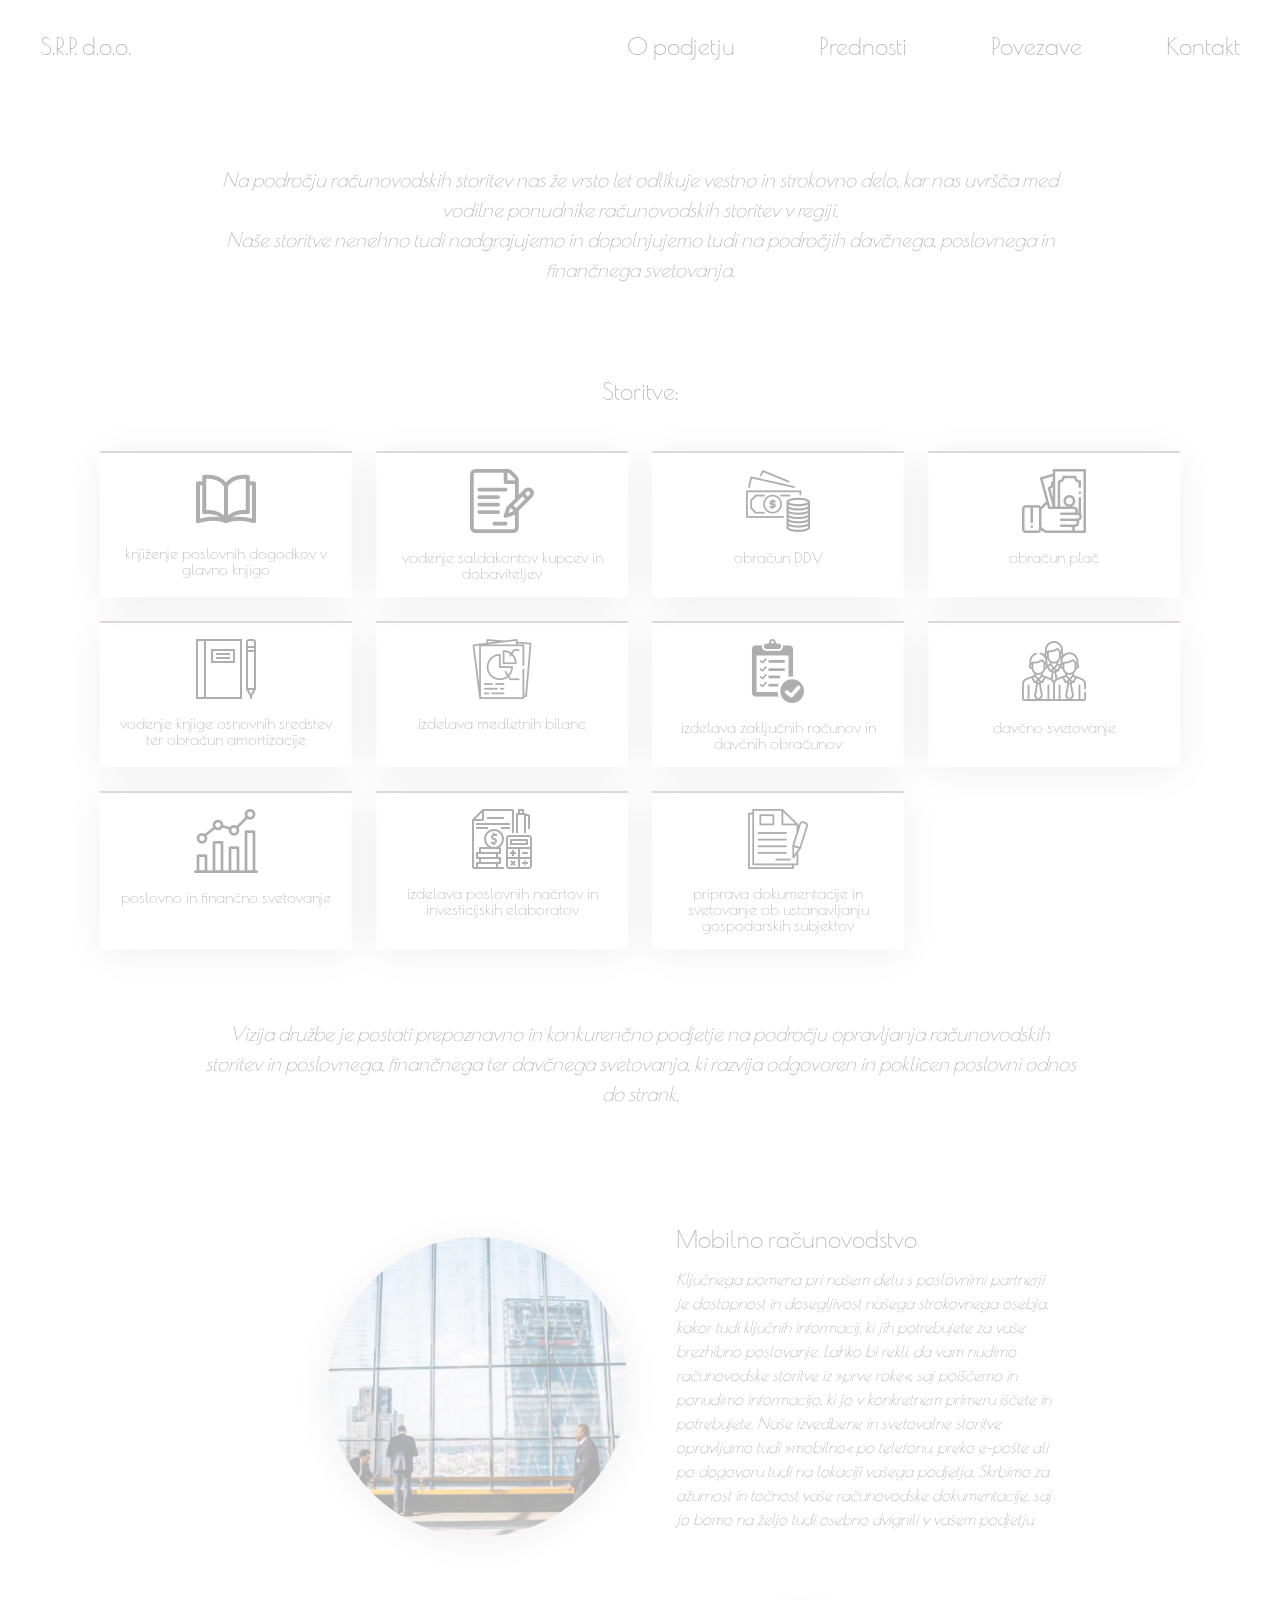
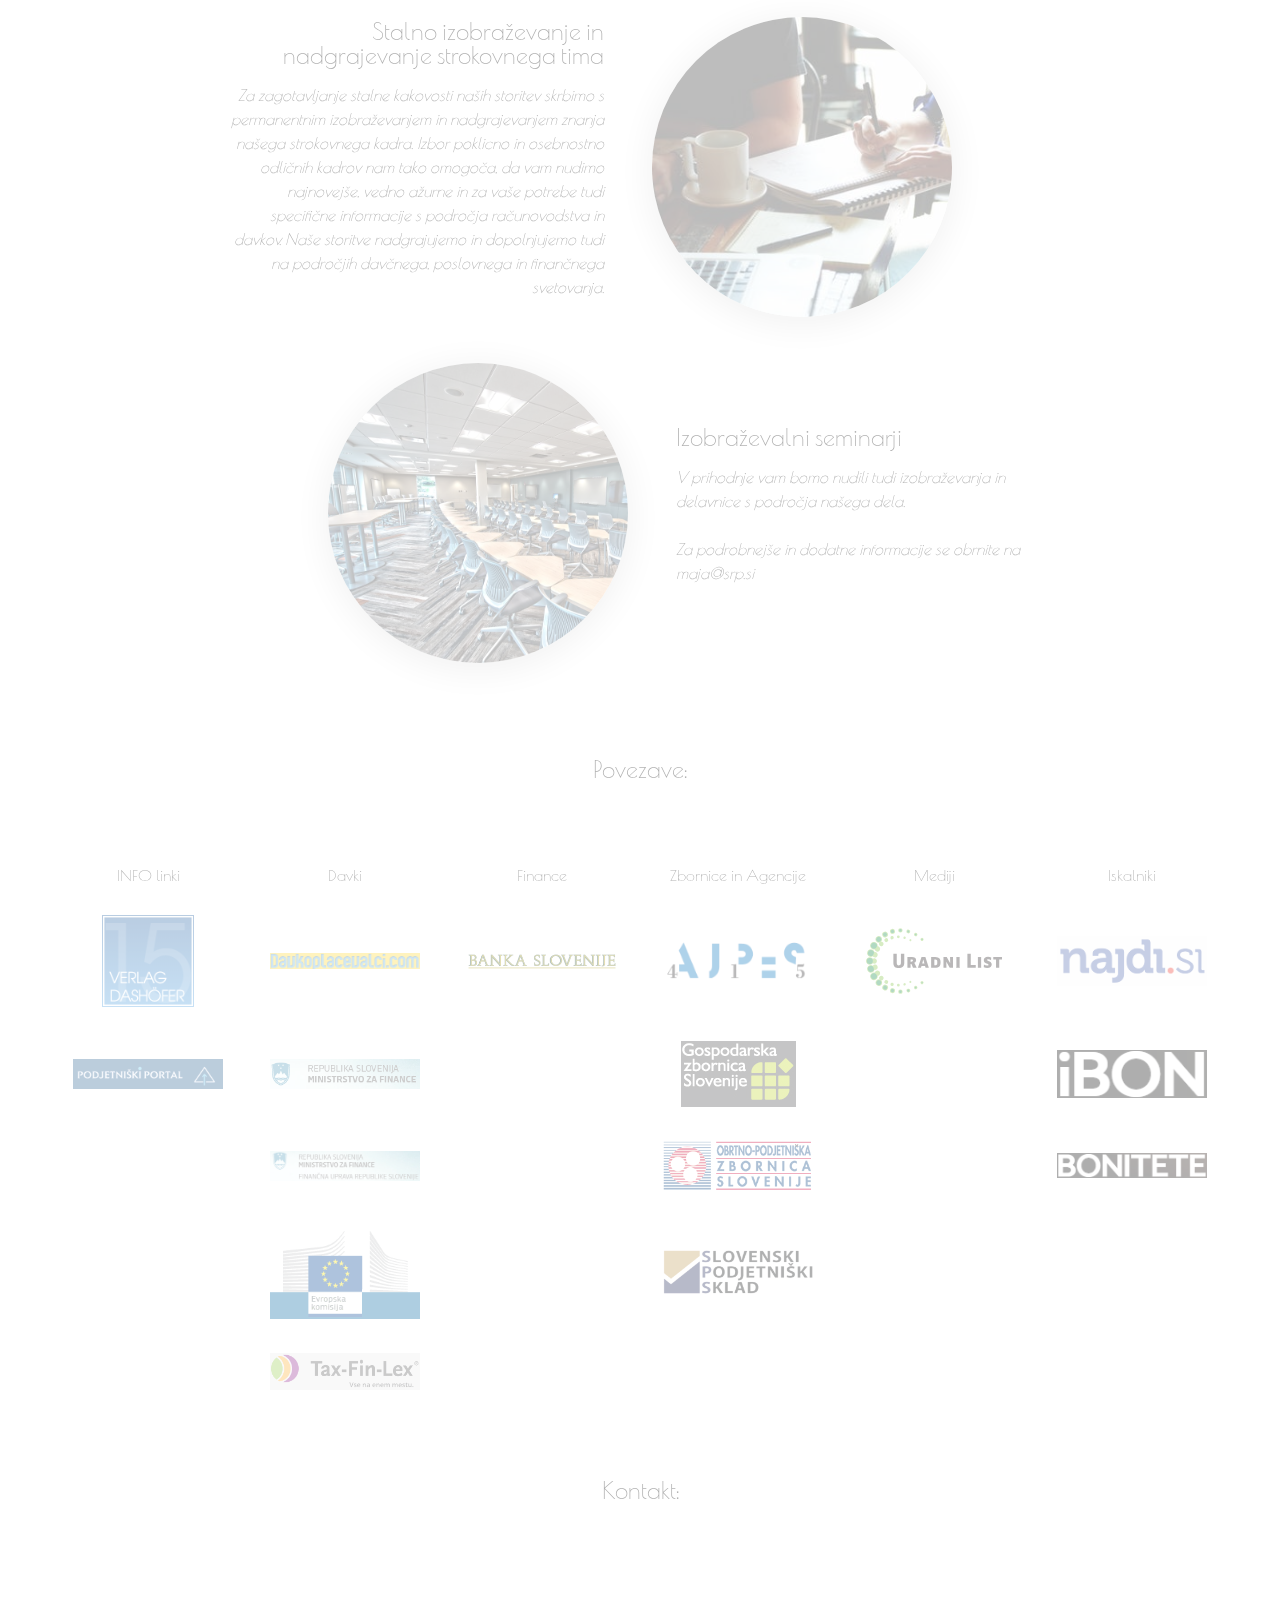
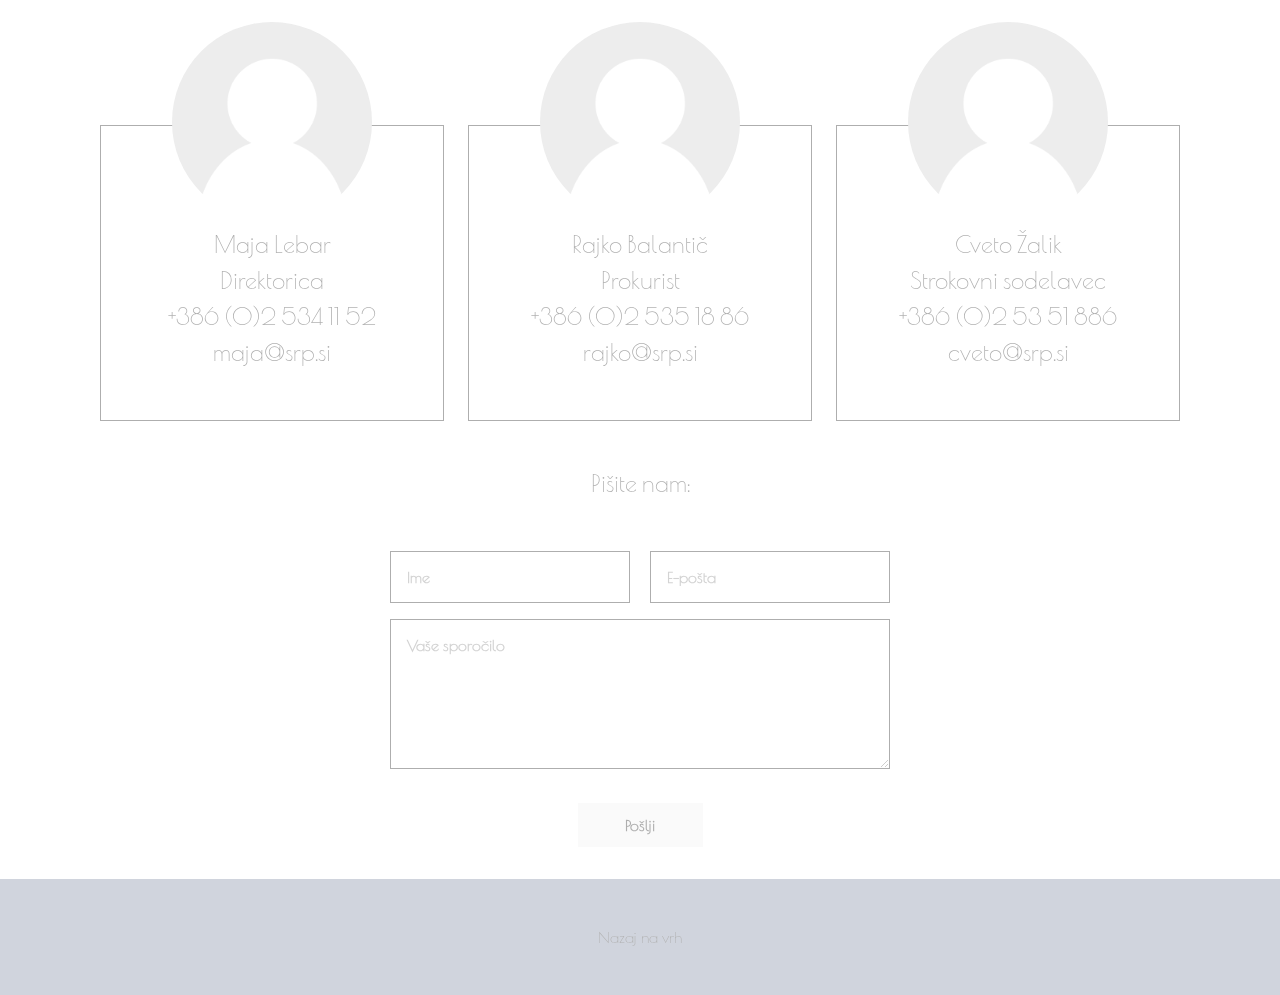
==== main.html @ 96211820 "Add files via upload" ====
<!DOCTYPE html>
<html>

    <head>
        
        <title>S.R.P. d.o.o. | Racunovodske storitve in svetovanje</title>
        <meta name="viewport" content="width=device-width, initial-scale=1">
        <meta charset="utf-8">
        <link rel="stylesheet" href="css/style.css">
        <link rel="stylesheet" href="css/animate.css">
        <link rel="stylesheet" href="https://maxcdn.bootstrapcdn.com/font-awesome/4.7.0/css/font-awesome.min.css">
        <link rel="stylesheet" href="https://cdnjs.cloudflare.com/ajax/libs/font-awesome/4.7.0/css/font-awesome.min.css">
        <link href="https://fonts.googleapis.com/css?family=Poiret+One" rel="stylesheet">
        <script src="js/script.js"></script>
        <script src="https://code.jquery.com/jquery-3.3.1.js"></script>
        
    </head>

    <body>
        
        <header>
            <nav>
                <div class="menu-icon">
                    <i class="fa fa-bars fa-2x"></i>
                </div>
                
                <div class="logo"><a href="main.html">S.R.P. d.o.o.</a></div>
                
                <div class="menu">
                    <ul>
                        <li><a href="#podjetje">O podjetju</a></li>
                        <li><a href="#prednosti">Prednosti</a></li>
                        <li><a href="#povezave">Povezave</a></li>
                        <li><a href="#kontakt">Kontakt</a></li>
                    </ul>
                </div>
            </nav>
        
        </header>
        
        <div id="podjetje"><p>Na področju računovodskih storitev nas že vrsto let odlikuje vestno in strokovno delo, kar nas uvršča med vodilne ponudnike računovodskih storitev v regiji.<br>Naše storitve nenehno tudi nadgrajujemo in dopolnjujemo tudi na področjih davčnega, poslovnega in finančnega svetovanja.</p></div>
        
        
            <section class="podjetje">
                <div class="title">Storitve:</div>
                
                <div class="items"><img class="slike" src="images/(1).png">knjiženje poslovnih dogodkov v glavno knjigo</div>
                <div class="items"><img class="slike" src="images/(2).png">vodenje saldakontov kupcev in dobaviteljev</div>
                <div class="items"><img class="slike" src="images/(3).png">obračun DDV</div>
                <div class="items"><img class="slike" src="images/(4).png">obračun plač</div>
                <div class="items"><img class="slike" src="images/(5).png">vodenje knjige osnovnih sredstev ter obračun amortizacije</div>
                <div class="items"><img class="slike" src="images/(6).png">izdelava medletnih bilanc</div>
                <div class="items"><img class="slike" src="images/(7).png">izdelava zaključnih računov in davčnih obračunov</div>
                <div class="items"><img class="slike" src="images/(8).png">davčno svetovanje</div>
                <div class="items"><img class="slike" src="images/(9).png">poslovno in finančno svetovanje</div>
                <div class="items"><img class="slike" src="images/(10).png">izdelava poslovnih načrtov in investicijskih elaboratov</div>
                <div class="items"><img class="slike" src="images/(11).png">priprava dokumentacije in svetovanje ob ustanavljanju gospodarskih subjektov</div>
            
            </section>
        
        
        <div id="podjetje"><p>Vizija družbe je postati prepoznavno in konkurenčno podjetje na področju opravljanja računovodskih storitev in poslovnega, finančnega ter davčnega svetovanja, ki razvija odgovoren in poklicen poslovni odnos do strank.</p></div>
            
            <section class="prednosti" id="prednosti">
                
                <div class="box box-1"></div>
                
                <div class="box box-2">
                    <h2>Mobilno računovodstvo</h2>
                    <p>
                    Ključnega pomena pri našem delu s poslovnimi partnerji je dostopnost in dosegljivost našega strokovnega osebja, kakor tudi ključnih informacij, ki jih potrebujete za vaše brezhibno poslovanje. Lahko bi rekli, da vam nudimo računovodske storitve iz »prve roke«, saj poiščemo in ponudimo informacijo, ki jo v konkretnem primeru iščete in potrebujete. 
                    Naše izvedbene in svetovalne storitve opravljamo tudi »mobilno« po telefonu, preko e-pošte ali po dogovoru tudi na lokaciji vašega podjetja. Skrbimo za ažurnost in točnost vaše računovodske dokumentacije, saj jo bomo na željo tudi osebno dvignili v vašem podjetju.
                    </p>
                </div>
                
                <div class="box box-3">
                    <h2>Stalno izobraževanje in nadgrajevanje strokovnega tima</h2>
                    <p>          
                    Za zagotavljanje stalne kakovosti naših storitev skrbimo s permanentnim izobraževanjem in nadgrajevanjem znanja našega strokovnega kadra. Izbor poklicno in osebnostno odličnih kadrov nam tako omogoča, da vam nudimo najnovejše, vedno ažurne in za vaše potrebe tudi specifične informacije s področja računovodstva in davkov. 
                    Naše storitve nadgrajujemo in dopolnjujemo tudi na področjih davčnega, poslovnega in finančnega svetovanja.
                    </p>
                </div>
                
                <div class="box box-4"></div>
                
                <div class="box box-5"></div>
            
                <div class="box box-6">
                    <h2>Izobraževalni seminarji</h2>
                    <p>          
                    V prihodnje vam bomo nudili tudi izobraževanja in delavnice s področja našega dela.<br><br>Za podrobnejše in dodatne informacije se obrnite na maja@srp.si
                    </p>
                </div>
        
            </section>

            <div id="povezave">
                
                <div class="naslov">Povezave:</div>
            
                <section class="povezave">
                    
                    <div class="linki">INFO linki</div>
                    <div class="linki">Davki</div>
                    <div class="linki">Finance</div>
                    <div class="linki">Zbornice in Agencije</div>
                    <div class="linki">Mediji</div>
                    <div class="linki">Iskalniki</div>
                    <div class="linki"><a href="https://www.dashofer.si/" target="_blank"><img class="logotipi" src="images/verlag.png"></a></div>
                    <div class="linki"><a href="http://www.davkoplacevalci.com/" target="_blank"><img class="logotipi" src="images/davkoplacevalci.png"></a></div>
                    <div class="linki"><a href="https://www.bsi.si/" target="_blank"><img class="logotipi" src="images/bankaslovenije.png"></a></div>
                    <div class="linki"><a href="https://www.ajpes.si/" target="_blank"><img class="logotipi" src="images/ajpes.png"></a></div>
                    <div class="linki"><a href="https://www.uradni-list.si/" target="_blank"><img class="logotipi" src="images/uradnilist.png"></a></div>
                    <div class="linki"><a href="http://www.najdi.si/" target="_blank"><img class="logotipi" src="images/najdisi.png"></a></div>
                    <div class="linki"><a href="https://www.podjetniski-portal.si/" target="_blank"><img class="logotipi" src="images/podjetniskiportal.jpg"></a></div>
                    <div class="linki"><a href="http://www.mf.gov.si/" target="_blank"><img class="logotipi" src="images/ministrstvofinance.png"></a></div>
                    <div class="linki"></div>
                    <div class="linki"><a href="https://www.gzs.si/" target="_blank"><img class="logotipi" src="images/gospodarskazbornica.png"></a></div>
                    <div class="linki"></div>
                    <div class="linki"><a href="http://www.ibon.com/" target="_blank"><img class="logotipi" src="images/ibon.png"></a></div>
                    <div class="linki"></div>
                    <div class="linki"><a href="http://www.fu.gov.si/" target="_blank"><img class="logotipi" src="images/financnauprava.png"></a></div>
                    <div class="linki"></div>
                    <div class="linki"><a href="http://www.ozs.si/" target="_blank"><img class="logotipi" src="images/obrtnazbornica.png"></a></div>
                    <div class="linki"></div>
                    <div class="linki"><a href="https://www.bisnode.si/produkti/bisnode-bonitete/" target="_blank"><img class="logotipi" src="images/bonitete.png"></a></div>
                    <div class="linki"></div>
                    <div class="linki"><a href="http://ec.europa.eu/taxation_customs/vies/" target="_blank"><img class="logotipi" src="images/ddvstevilke.png"></a></div>
                    <div class="linki"></div>
                    <div class="linki"><a href="https://podjetniskisklad.si/sl/" target="_blank"><img class="logotipi" src="images/podjetniskisklad.png"></a></div>
                    <div class="linki"></div>
                    <div class="linki"></div>
                    <div class="linki"></div>
                    <div class="linki"><a href="https://www.tax-fin-lex.si/" target="_blank"><img class="logotipi" src="images/taxfinlex.png"></a></div>
                    <div class="linki"></div>
                    <div class="linki"></div>
                    <div class="linki"></div>
                    <div class="linki"></div>

                </section>
        
            </div>
        
            <div id="kontakt">
                
            <div class="naslov">Kontakt:</div>
        
                <section class="kontakt">
                    
                    <div class="imagebox"><img class="slikaprofil" src="images/default-avatar.png"></div>
                    <div class="imagebox"><img class="slikaprofil" src="images/default-avatar.png"></div>
                    <div class="imagebox"><img class="slikaprofil" src="images/default-avatar.png"></div>
                    <div class="textbox">Maja Lebar<br>Direktorica<br>+386 (0)2 534 11 52<br>maja@srp.si</div>
                    <div class="textbox">Rajko Balantič<br>Prokurist<br>+386 (0)2 535 18 86<br>rajko@srp.si</div>
                    <div class="textbox">Cveto Žalik<br>Strokovni sodelavec<br>+386 (0)2 53 51 886<br>cveto@srp.si</div>

                </section>
                
                <div class="contact">
                    
                    <div class="nagovor">Pišite nam:</div>
                    
                    <form action="https://formspree.io/info@srp.si" method="POST" class="contact-form">
                        <input placeholder="Ime" type="text" name="name" class="form-name">
                        <input placeholder="E-pošta" type="email" name="_replyto" class="form-email">
                        <textarea placeholder="Vaše sporočilo" name="message" class="form-text"></textarea>
                        <input type="submit" value="Pošlji" class="form-send">
                    </form>
                
                </div>
            
            </div>
        
            <footer class="footer">
                
                <div class="na-vrh">
                    <a href="#podjetje">Nazaj na vrh</a>
                </div>
                
            </footer>
        
<!-- ######### Script start ######### -->

    <script type="text/javascript">
        
        // Fade in when page loads
            
            $(document).ready(function() {
                $("body").css("display", "none");
                $("body").fadeIn(2000);
            });

        // Menu-toggle button

        $(document).ready(function() {
            $(".menu-icon").on("click", function() {
                  $("nav ul").toggleClass("showing");
            });
        });
        
        $(document).ready(function() {
            $("nav ul li a").on("click", function() {
                  $("nav ul").removeClass("showing");
            });
        });

        // Scrolling Effect

      $(window).on("scroll", function() {
            if($(window).scrollTop() && $(window).width() > 1000) {
                $('nav, nav ul li a, .logo a').addClass('black');
            }

            else {
                $('nav, nav ul li a, .logo a').removeClass('black');
            }
      })
        
        const headerHeight = 95;
        
        // Smooth scrolling
        
        $('a[href*="#"]:not([href="#"])').click(function() {
	    if (location.pathname.replace(/^\//,'') == this.pathname.replace(/^\//,'') && location.hostname == this.hostname) {
	      var target = $(this.hash);
	      target = target.length ? target : $('[name=' + this.hash.slice(1) +']');
	      if (target.length) {
	        $('html, body').animate({
	          scrollTop: target.offset().top - headerHeight
	        }, 800);
	        return false;
	      }
	    }
	  });
        
        // Slider
        
        $(document).ready(function () {

                $('#right-arrow').click(function() {
                    var currentSlide = $('.slide.active');
                    var nextSlide = currentSlide.next();

                    currentSlide.fadeOut(300, () => {
                        currentSlide.removeClass('active');
                        nextSlide.fadeIn(300).addClass('active');
                    })

                    if(nextSlide.length === 0) {
                        $('.slide').last().fadeOut(300, () => {
                            $('.slide').first().fadeIn(300).addClass('active');
                        })
                    }

                });

                $('#left-arrow').click(function() {
                    var currentSlide = $('.slide.active');
                    var prevSlide = currentSlide.prev();

                    currentSlide.fadeOut(300, () => {
                        currentSlide.removeClass('active');
                        prevSlide.fadeIn(300).addClass('active');
                    })

                    if(prevSlide.length === 0) {
                        $('.slide').first().fadeOut(300, () => {
                            $('.slide').last().fadeIn(300).addClass('active');
                        })
                    }

                });

            });
        
    </script>    
        
    </body> 

</html>
---- css/style.css ----
/* http://meyerweb.com/eric/tools/css/reset/ 
   v2.0 | 20110126
   License: none (public domain)
*/

html, body, div, span, applet, object, iframe,
h1, h2, h3, h4, h5, h6, p, blockquote, pre,
a, abbr, acronym, address, big, cite, code,
del, dfn, em, img, ins, kbd, q, s, samp,
small, strike, strong, sub, sup, tt, var,
b, u, i, center,
dl, dt, dd, ol, ul, li,
fieldset, form, label, legend,
table, caption, tbody, tfoot, thead, tr, th, td,
article, aside, canvas, details, embed, 
figure, figcaption, footer, header, hgroup, 
menu, nav, output, ruby, section, summary,
time, mark, audio, video {
	margin: 0;
	padding: 0;
	border: 0;
	font-size: 100%;
	font: inherit;
	vertical-align: baseline;
}
/* HTML5 display-role reset for older browsers */
article, aside, details, figcaption, figure, 
footer, header, hgroup, menu, nav, section {
	display: block;
}
body {
	line-height: 1;
}
ol, ul {
	list-style: none;
}
blockquote, q {
	quotes: none;
}
blockquote:before, blockquote:after,
q:before, q:after {
	content: '';
	content: none;
}
table {
	border-collapse: collapse;
	border-spacing: 0;
}

/* ###################### CSS Reset end ###################### */

*,
*:before,
*:after {
  -webkit-box-sizing: border-box;
     -moz-box-sizing: border-box;
          box-sizing: border-box;
}

/* ###################### clearfix ###################### */

body {
    font-family: 'Poiret One', cursive;
}

body.entrance {
    background-image: url("../images/indeximagesmall.jpeg");
    background-repeat: no-repeat;
    background-size: cover;
}

.entrancebutton {
    padding: 0.2em 1.2em;
    border: 2px solid white;
    color: white;
    position: absolute;
    font-size: 50px;
    left: 50%;
    top: 50%;
    transform: translateX(-50%) translateY(-50%);
}

.entrancebutton:hover {
    color: black;
    cursor: pointer;
    border: 2px solid black;
}

.sideTop, a.transition {
    color: inherit;
    text-decoration: inherit;
}

.sideTop {
    display: inline-block;
    float: left;
    margin-top: 100px;
    margin-left: 50px;
    color: white;
}

a.transition {
    display: inline-block;
}

/* ###################### main ###################### */

header {
    width: 100%;
    height: 95px;
}

.logo {
    line-height: 60px;
    position: fixed;
    float: left;
    margin: 16px 40px;
    transition: 1s;
}

.logo a {
    color: black;
    font-size: 24px;
    text-decoration: none;
}

.logo a:hover, nav ul li a:hover {
    text-decoration: none;
    cursor: pointer;
    font-weight: bold;
}

nav {
    position: fixed;
    width: 100%;
    line-height: 60px;
    z-index: 20;
}

nav ul {
    line-height: 60px;
    list-style: none;
    background: rgba(0, 0, 0, 0);
    overflow: hidden;
    color: black;
    padding: 0;
    text-align: right;
    margin: 0;
    transition: 1s;
}

nav.black ul {
    background: #000;
}

nav.black ul, nav.black ul li a, .logo a.black {
    color: white;
}

nav ul li {
    display: inline-block;
    padding: 16px 40px;
}

nav ul li a {
    text-decoration: none;
    color: black;
    font-size: 24px;
}

.menu-icon {
    line-height: 60px;
    width: 100%;
    background: #000;
    text-align: right;
    box-sizing: border-box;
    padding: 15px 24px;
    cursor: pointer;
    color: #fff;
    display: none;
    transition: 1s;
}

@media(max-width: 1000px) {
 
    .logo {
        position: fixed;
        top: 0;
        margin-top: 16px;
    }
    
    .logo a {
        color: white;
    }
    
    nav ul li a {
        color: white;
    }

    nav ul {
        max-height: 0px;
        background: #000;
    }

    .showing {
        max-height: 34em;
    }

    nav ul li {
        box-sizing: border-box;
        width: 100%;
        padding: 24px;
        text-align: center;
    }

    .menu-icon {
        display: block;
    }
 
}

.podjetje, .prednosti, .povezave, .kontakt {
    font-size: 24px;
}

.naslov {
    text-align: center;
    padding: 70px 0;
    font-size: 24px;
}

#podjetje {
    text-align: center;
    padding: 70px 200px;
    font-style: italic;
    font-size: 20px;
    line-height: 1.5em;
}

@media (max-width: 1000px) {
    #podjetje {
        padding: 70px 100px;
    }
}

.podjetje {
    /*background-color: #d5d5d5;*/
    display: grid;
    grid-template-columns: repeat(4, 1fr);
    grid-gap: 1em;
    grid-auto-rows: minmax(70px, auto);
    justify-content: space-around;
    margin: 0 100px;
}

.title {
    grid-column: 1/5;
    text-align: center;
    padding: 1em;
}

.items {
    box-shadow: 0px 5px 40px 0px rgba(0, 0, 0, 0.2);
    padding: 1em;
    font-size: 16px;
    border-top: 2px solid #96858F;
    text-align: center;
}

.slike {
    display: block;
    margin: auto;
    margin-bottom: 1em;
}

.prednosti {
    /*background-color: #96858F;*/
    display: grid;
    grid-template-columns: repeat(2, 1fr);
    grid-gap: 1em;
    grid-auto-rows: minmax(300px, auto);
    margin: 0 200px;
    padding: 1em 0;
}

.box {
    /*background-color: burlywood;*/
    padding: 1em;
}

@media (max-width: 1000px) {
    .prednosti {
        grid-template-columns: 1fr;
        grid-auto-rows: auto;
        margin: 0;
    }
    
    .box-1, .box-4, .box-5 {
        display: none;
    }
    
}

.box-2, .box-3, .box-6 {
    align-self: center;
}

.box-2 p, .box-3 p, .box-6 p {
    font-size: 16px;
    line-height: 1.5em;
    font-style: italic;
    padding: 1em 0;
}

.box-1, .box-4, .box-5 {
    background-repeat: no-repeat;
    background-size: cover;
    border-radius: 50%;
    height: 300px;
    width: 300px;
    align-self: center;
    box-shadow: 0px 5px 40px 0px rgba(0, 0, 0, 0.2);
}

.box-1 {
    background-image: url("../images/mobilnorac.jpg");
    justify-self: end;
}

.box-4 {
    background-image: url("../images/seminarji.jpeg");
    justify-self: start;
}

.box-5 {
    background-image: url("../images/izobrazevanje.jpeg");
    justify-self: end;
}

@media (min-width: 1000px) {
    .box-3 p, .box-3 h2 {
        text-align: right;
    }
}

.povezave {
    /*background-color: #6D7993;*/
    display: grid;
    grid-template-columns: repeat(6, 1fr);
    grid-auto-rows: auto;
    margin: 0 50px;
}

.linki {
    padding: 1em 0;
    text-align: center;
    font-size: 16px;
    margin: auto;
}

.logotipi {
    height: auto;
    max-width: 150px;
}

@media (max-width: 1000px) {
    .logotipi {
        height: auto;
        max-width: 50px;
    }
}

.kontakt {
    /*background-color: #9099A2;*/
    display: grid;
    grid-template-columns: repeat(3, 1fr);
    margin: 0 100px;
    justify-content: space-between;
    grid-column-gap: 1em;
    padding: 50px 0 10px 0;
}

.imagebox {
    margin: auto;
    z-index: 10;
}

@media (max-width: 1000px) {
    .imagebox {
        display: none;
    }
}

.textbox {
    text-align: center;
    border: 1px solid black;
    padding-top: 100px;
    padding-bottom: 50px;
    line-height: 1.5em;
}

@media (max-width: 1000px) {
    .textbox {
        padding-top: 50px;
        font-size: 16px;
    }
}

.slikaprofil {
    border-radius: 50%;
    margin-top: 0;
    margin-left: auto;
    margin-right: auto;
    margin-bottom: -50%;
    height: auto;
    max-width: 200px;
}

.contact {
    padding: 1em 0 2em 0;
}

.nagovor {
    text-align: center;
    padding: 1em;
    font-size: 24px;
}

.contact-form {
    max-width: 500px;
    margin: 0 auto;
}

.form-name {
    float: left;
    width: 48%;
    margin: 2em 0 1em;
}

.form-email {
    float: right;
    width: 48%;
    margin: 2em 0 1em;
}

.form-text {
    clear: both;
    width: 100%;
    height: 150px;
}

.form-name, .form-email, .form-text {
    border: 1px solid black;
    font-family: inherit;
    color: black;
    font-weight: bold;
    padding: 1em;
    font-size: 16px;
}

.form-send {
    display: block;
    width: 125px;
    padding: 13px 0;
    margin: 2em auto 0;
    text-align: center;
    cursor: pointer;
    border: none;
    font-family: inherit;
    font-weight: bold;
    font-size: 16px;
}

textarea {
    overflow: auto;
}

.footer {
    padding: 50px 0;
    background-color: #6D7993;
}

.na-vrh {
    text-align: center;
}

.na-vrh a {
    text-decoration: none;
    color: black;
}

.na-vrh a:hover {
    font-weight: bold;
}
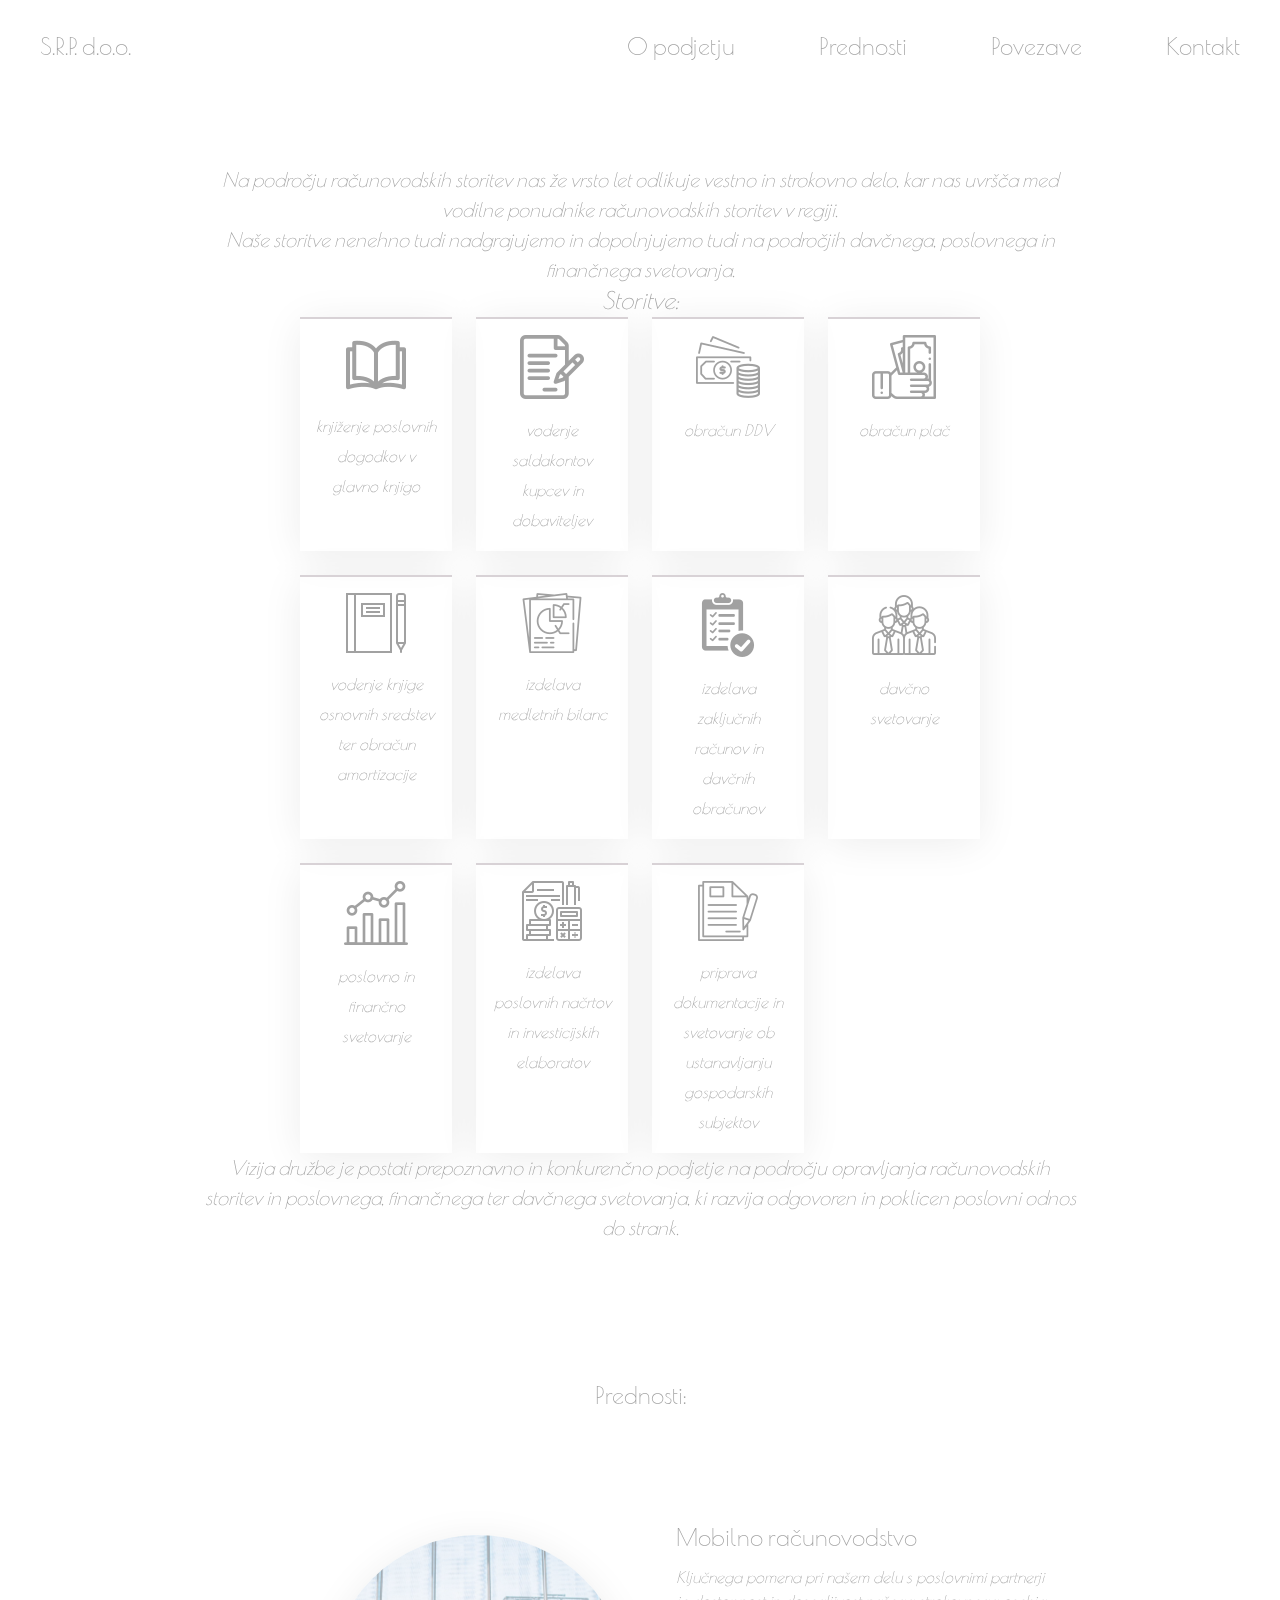
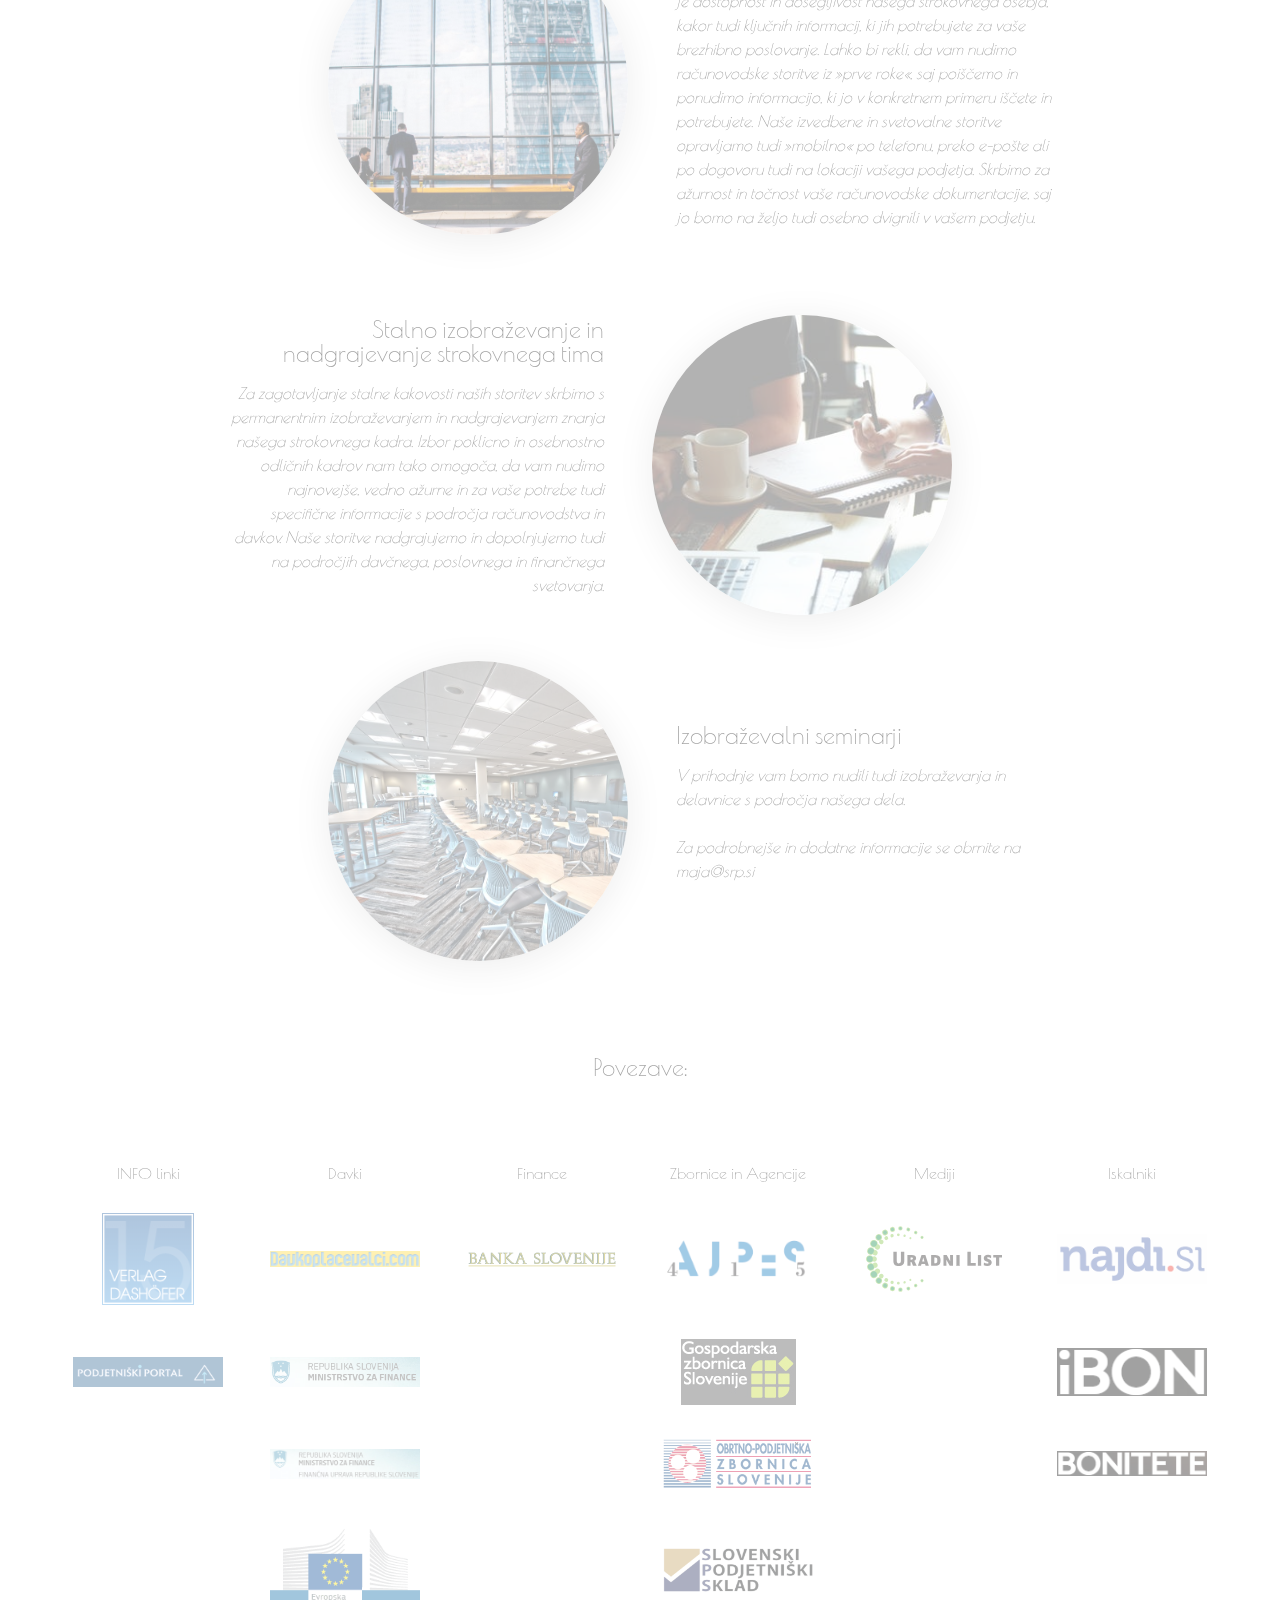
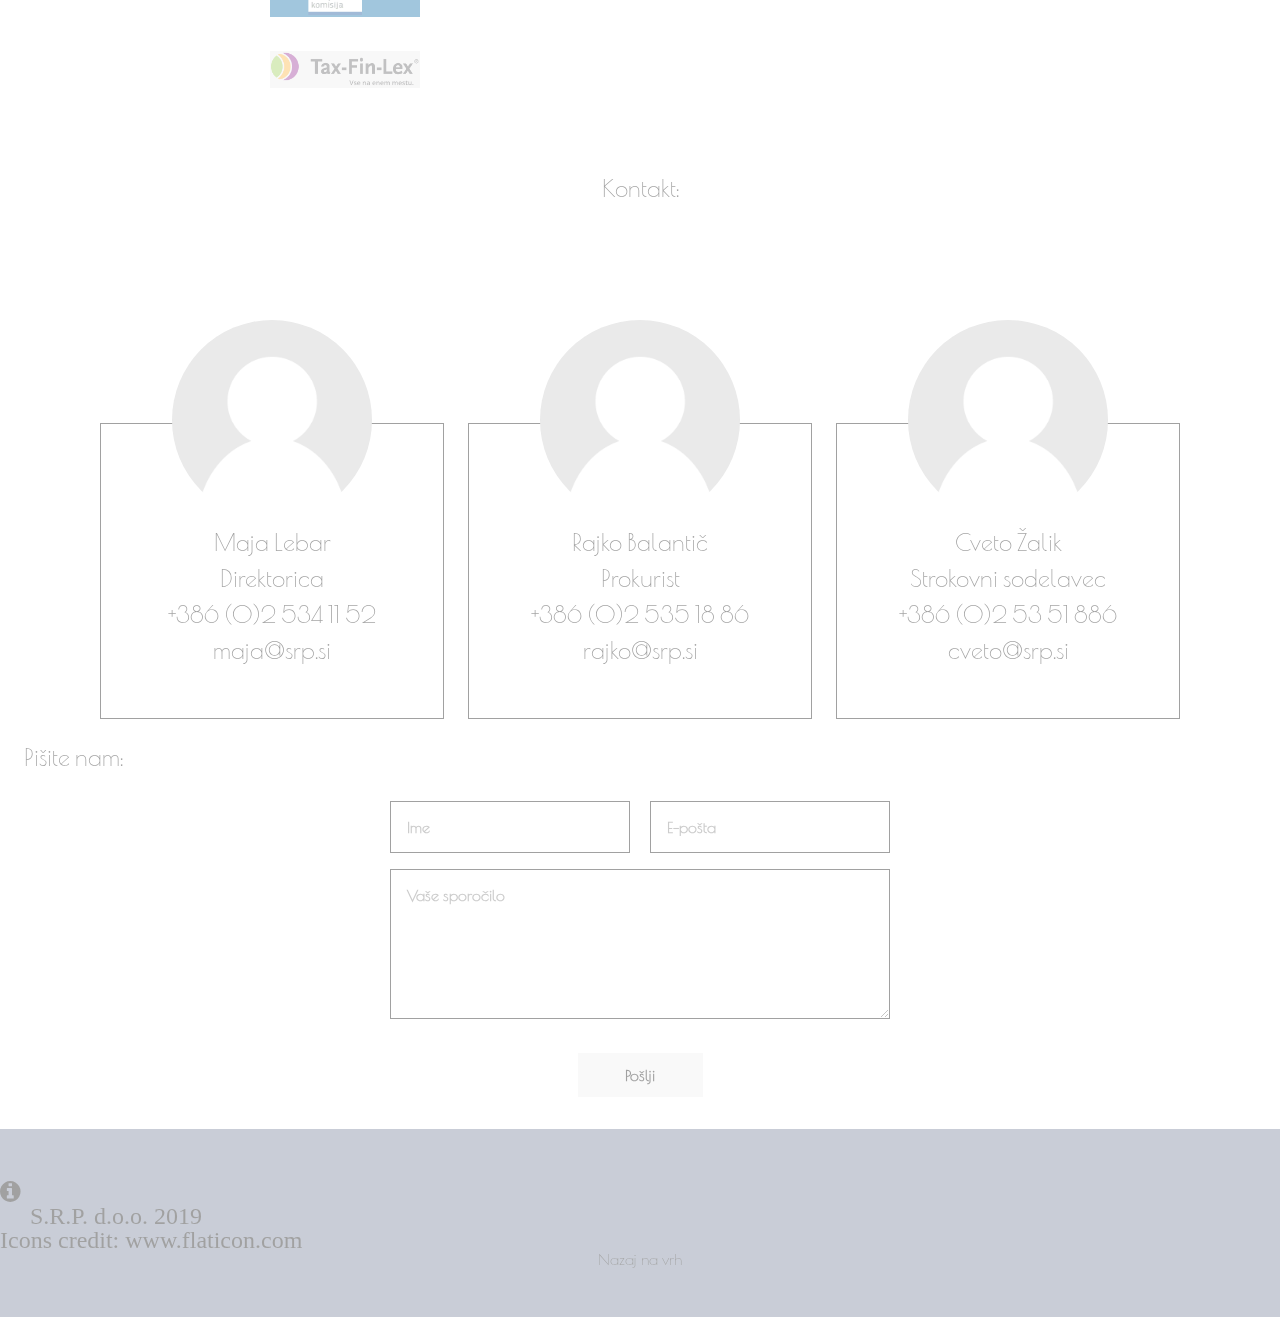
==== commit 7f060eca: "Update main.html" ====
--- a/main.html
+++ b/main.html
@@ -38,30 +38,38 @@
         
         </header>
         
-        <div id="podjetje"><p>Na področju računovodskih storitev nas že vrsto let odlikuje vestno in strokovno delo, kar nas uvršča med vodilne ponudnike računovodskih storitev v regiji.<br>Naše storitve nenehno tudi nadgrajujemo in dopolnjujemo tudi na področjih davčnega, poslovnega in finančnega svetovanja.</p></div>
-        
-        
-            <section class="podjetje">
-                <div class="title">Storitve:</div>
-                
-                <div class="items"><img class="slike" src="images/(1).png">knjiženje poslovnih dogodkov v glavno knjigo</div>
-                <div class="items"><img class="slike" src="images/(2).png">vodenje saldakontov kupcev in dobaviteljev</div>
-                <div class="items"><img class="slike" src="images/(3).png">obračun DDV</div>
-                <div class="items"><img class="slike" src="images/(4).png">obračun plač</div>
-                <div class="items"><img class="slike" src="images/(5).png">vodenje knjige osnovnih sredstev ter obračun amortizacije</div>
-                <div class="items"><img class="slike" src="images/(6).png">izdelava medletnih bilanc</div>
-                <div class="items"><img class="slike" src="images/(7).png">izdelava zaključnih računov in davčnih obračunov</div>
-                <div class="items"><img class="slike" src="images/(8).png">davčno svetovanje</div>
-                <div class="items"><img class="slike" src="images/(9).png">poslovno in finančno svetovanje</div>
-                <div class="items"><img class="slike" src="images/(10).png">izdelava poslovnih načrtov in investicijskih elaboratov</div>
-                <div class="items"><img class="slike" src="images/(11).png">priprava dokumentacije in svetovanje ob ustanavljanju gospodarskih subjektov</div>
-            
-            </section>
-        
-        
-        <div id="podjetje"><p>Vizija družbe je postati prepoznavno in konkurenčno podjetje na področju opravljanja računovodskih storitev in poslovnega, finančnega ter davčnega svetovanja, ki razvija odgovoren in poklicen poslovni odnos do strank.</p></div>
-            
-            <section class="prednosti" id="prednosti">
+        <section id="podjetje">
+            
+            <p>Na področju računovodskih storitev nas že vrsto let odlikuje vestno in strokovno delo, kar nas uvršča med vodilne ponudnike računovodskih storitev v regiji.<br>Naše storitve nenehno tudi nadgrajujemo in dopolnjujemo tudi na področjih davčnega, poslovnega in finančnega svetovanja.</p>
+        
+        <heading class="naslov">Storitve:</heading>
+        
+            <ul class="podjetje">
+                
+                <li class="items"><img class="slike" src="images/(1).png">knjiženje poslovnih dogodkov v glavno knjigo</li>
+                <li class="items"><img class="slike" src="images/(2).png">vodenje saldakontov kupcev in dobaviteljev</li>
+                <li class="items"><img class="slike" src="images/(3).png">obračun DDV</li>
+                <li class="items"><img class="slike" src="images/(4).png">obračun plač</li>
+                <li class="items"><img class="slike" src="images/(5).png">vodenje knjige osnovnih sredstev ter obračun amortizacije</li>
+                <li class="items"><img class="slike" src="images/(6).png">izdelava medletnih bilanc</li>
+                <li class="items"><img class="slike" src="images/(7).png">izdelava zaključnih računov in davčnih obračunov</li>
+                <li class="items"><img class="slike" src="images/(8).png">davčno svetovanje</li>
+                <li class="items"><img class="slike" src="images/(9).png">poslovno in finančno svetovanje</li>
+                <li class="items"><img class="slike" src="images/(10).png">izdelava poslovnih načrtov in investicijskih elaboratov</li>
+                <li class="items"><img class="slike" src="images/(11).png">priprava dokumentacije in svetovanje ob ustanavljanju gospodarskih subjektov</li>
+            
+            </ul>
+        
+        
+        <div id="vizija"><p>Vizija družbe je postati prepoznavno in konkurenčno podjetje na področju opravljanja računovodskih storitev in poslovnega, finančnega ter davčnega svetovanja, ki razvija odgovoren in poklicen poslovni odnos do strank.</p></div>
+            
+        </section>
+        
+        <section id="prednosti">
+        
+        <h2 class="naslov">Prednosti:</h2>
+            
+            <div class="prednosti">
                 
                 <div class="box box-1"></div>
                 
@@ -91,61 +99,64 @@
                     V prihodnje vam bomo nudili tudi izobraževanja in delavnice s področja našega dela.<br><br>Za podrobnejše in dodatne informacije se obrnite na maja@srp.si
                     </p>
                 </div>
+                
+            </div>
         
             </section>
 
-            <div id="povezave">
+            <section id="povezave">
                 
                 <div class="naslov">Povezave:</div>
             
-                <section class="povezave">
-                    
-                    <div class="linki">INFO linki</div>
-                    <div class="linki">Davki</div>
-                    <div class="linki">Finance</div>
-                    <div class="linki">Zbornice in Agencije</div>
-                    <div class="linki">Mediji</div>
-                    <div class="linki">Iskalniki</div>
-                    <div class="linki"><a href="https://www.dashofer.si/" target="_blank"><img class="logotipi" src="images/verlag.png"></a></div>
-                    <div class="linki"><a href="http://www.davkoplacevalci.com/" target="_blank"><img class="logotipi" src="images/davkoplacevalci.png"></a></div>
-                    <div class="linki"><a href="https://www.bsi.si/" target="_blank"><img class="logotipi" src="images/bankaslovenije.png"></a></div>
-                    <div class="linki"><a href="https://www.ajpes.si/" target="_blank"><img class="logotipi" src="images/ajpes.png"></a></div>
-                    <div class="linki"><a href="https://www.uradni-list.si/" target="_blank"><img class="logotipi" src="images/uradnilist.png"></a></div>
-                    <div class="linki"><a href="http://www.najdi.si/" target="_blank"><img class="logotipi" src="images/najdisi.png"></a></div>
-                    <div class="linki"><a href="https://www.podjetniski-portal.si/" target="_blank"><img class="logotipi" src="images/podjetniskiportal.jpg"></a></div>
-                    <div class="linki"><a href="http://www.mf.gov.si/" target="_blank"><img class="logotipi" src="images/ministrstvofinance.png"></a></div>
-                    <div class="linki"></div>
-                    <div class="linki"><a href="https://www.gzs.si/" target="_blank"><img class="logotipi" src="images/gospodarskazbornica.png"></a></div>
-                    <div class="linki"></div>
-                    <div class="linki"><a href="http://www.ibon.com/" target="_blank"><img class="logotipi" src="images/ibon.png"></a></div>
-                    <div class="linki"></div>
-                    <div class="linki"><a href="http://www.fu.gov.si/" target="_blank"><img class="logotipi" src="images/financnauprava.png"></a></div>
-                    <div class="linki"></div>
-                    <div class="linki"><a href="http://www.ozs.si/" target="_blank"><img class="logotipi" src="images/obrtnazbornica.png"></a></div>
-                    <div class="linki"></div>
-                    <div class="linki"><a href="https://www.bisnode.si/produkti/bisnode-bonitete/" target="_blank"><img class="logotipi" src="images/bonitete.png"></a></div>
-                    <div class="linki"></div>
-                    <div class="linki"><a href="http://ec.europa.eu/taxation_customs/vies/" target="_blank"><img class="logotipi" src="images/ddvstevilke.png"></a></div>
-                    <div class="linki"></div>
-                    <div class="linki"><a href="https://podjetniskisklad.si/sl/" target="_blank"><img class="logotipi" src="images/podjetniskisklad.png"></a></div>
-                    <div class="linki"></div>
-                    <div class="linki"></div>
-                    <div class="linki"></div>
-                    <div class="linki"><a href="https://www.tax-fin-lex.si/" target="_blank"><img class="logotipi" src="images/taxfinlex.png"></a></div>
-                    <div class="linki"></div>
-                    <div class="linki"></div>
-                    <div class="linki"></div>
-                    <div class="linki"></div>
-
-                </section>
-        
-            </div>
-        
-            <div id="kontakt">
+                    
+                    <ul class="povezave">
+                    
+                    <li class="linki">INFO linki</li>
+                    <li class="linki">Davki</li>
+                    <li class="linki">Finance</li>
+                    <li class="linki">Zbornice in Agencije</li>
+                    <li class="linki">Mediji</li>
+                    <li class="linki">Iskalniki</li>
+                    <li class="linki"><a href="https://www.dashofer.si/" target="_blank"><img class="logotipi" src="images/verlag.png"></a></li>
+                    <li class="linki"><a href="http://www.davkoplacevalci.com/" target="_blank"><img class="logotipi" src="images/davkoplacevalci.png"></a></li>
+                    <li class="linki"><a href="https://www.bsi.si/" target="_blank"><img class="logotipi" src="images/bankaslovenije.png"></a></li>
+                    <li class="linki"><a href="https://www.ajpes.si/" target="_blank"><img class="logotipi" src="images/ajpes.png"></a></li>
+                    <li class="linki"><a href="https://www.uradni-list.si/" target="_blank"><img class="logotipi" src="images/uradnilist.png"></a></li>
+                    <li class="linki"><a href="http://www.najdi.si/" target="_blank"><img class="logotipi" src="images/najdisi.png"></a></li>
+                    <li class="linki"><a href="https://www.podjetniski-portal.si/" target="_blank"><img class="logotipi" src="images/podjetniskiportal.jpg"></a></li>
+                    <li class="linki"><a href="http://www.mf.gov.si/" target="_blank"><img class="logotipi" src="images/ministrstvofinance.png"></a></li>
+                    <li class="linki"></li>
+                    <li class="linki"><a href="https://www.gzs.si/" target="_blank"><img class="logotipi" src="images/gospodarskazbornica.png"></a></li>
+                    <li class="linki"></li>
+                    <li class="linki"><a href="http://www.ibon.com/" target="_blank"><img class="logotipi" src="images/ibon.png"></a></li>
+                    <li class="linki"></li>
+                    <li class="linki"><a href="http://www.fu.gov.si/" target="_blank"><img class="logotipi" src="images/financnauprava.png"></a></li>
+                    <li class="linki"></li>
+                    <li class="linki"><a href="http://www.ozs.si/" target="_blank"><img class="logotipi" src="images/obrtnazbornica.png"></a></li>
+                    <li class="linki"></li>
+                    <li class="linki"><a href="https://www.bisnode.si/produkti/bisnode-bonitete/" target="_blank"><img class="logotipi" src="images/bonitete.png"></a></li>
+                    <li class="linki"></li>
+                    <li class="linki"><a href="http://ec.europa.eu/taxation_customs/vies/" target="_blank"><img class="logotipi" src="images/ddvstevilke.png"></a></li>
+                    <li class="linki"></li>
+                    <li class="linki"><a href="https://podjetniskisklad.si/sl/" target="_blank"><img class="logotipi" src="images/podjetniskisklad.png"></a></li>
+                    <li class="linki"></li>
+                    <li class="linki"></li>
+                    <li class="linki"></li>
+                    <li class="linki"><a href="https://www.tax-fin-lex.si/" target="_blank"><img class="logotipi" src="images/taxfinlex.png"></a></li>
+                    <li class="linki"></li>
+                    <li class="linki"></li>
+                    <li class="linki"></li>
+                    <li class="linki"></li>
+                        
+                    </ul>
+        
+            </section>
+        
+            <section id="kontakt">
                 
             <div class="naslov">Kontakt:</div>
         
-                <section class="kontakt">
+                <div class="kontakt">
                     
                     <div class="imagebox"><img class="slikaprofil" src="images/default-avatar.png"></div>
                     <div class="imagebox"><img class="slikaprofil" src="images/default-avatar.png"></div>
@@ -154,11 +165,11 @@
                     <div class="textbox">Rajko Balantič<br>Prokurist<br>+386 (0)2 535 18 86<br>rajko@srp.si</div>
                     <div class="textbox">Cveto Žalik<br>Strokovni sodelavec<br>+386 (0)2 53 51 886<br>cveto@srp.si</div>
 
-                </section>
+                </div>
                 
                 <div class="contact">
                     
-                    <div class="nagovor">Pišite nam:</div>
+                    <heading class="nagovor">Pišite nam:</heading>
                     
                     <form action="https://formspree.io/info@srp.si" method="POST" class="contact-form">
                         <input placeholder="Ime" type="text" name="name" class="form-name">
@@ -169,9 +180,18 @@
                 
                 </div>
             
-            </div>
+            </section>
         
             <footer class="footer">
+                
+                <div class="add-info">
+                    <i class="fa fa-info-circle i-icon" style="font-size: 24px">
+                        <div class="informacije">
+                            <p class="copyright">© S.R.P. d.o.o. 2019</p>
+                            <p class="credits">Icons credit: www.flaticon.com</p>
+                        </div>
+                    </i>
+                </div>
                 
                 <div class="na-vrh">
                     <a href="#podjetje">Nazaj na vrh</a>
@@ -233,48 +253,8 @@
 	    }
 	  });
         
-        // Slider
-        
-        $(document).ready(function () {
-
-                $('#right-arrow').click(function() {
-                    var currentSlide = $('.slide.active');
-                    var nextSlide = currentSlide.next();
-
-                    currentSlide.fadeOut(300, () => {
-                        currentSlide.removeClass('active');
-                        nextSlide.fadeIn(300).addClass('active');
-                    })
-
-                    if(nextSlide.length === 0) {
-                        $('.slide').last().fadeOut(300, () => {
-                            $('.slide').first().fadeIn(300).addClass('active');
-                        })
-                    }
-
-                });
-
-                $('#left-arrow').click(function() {
-                    var currentSlide = $('.slide.active');
-                    var prevSlide = currentSlide.prev();
-
-                    currentSlide.fadeOut(300, () => {
-                        currentSlide.removeClass('active');
-                        prevSlide.fadeIn(300).addClass('active');
-                    })
-
-                    if(prevSlide.length === 0) {
-                        $('.slide').first().fadeOut(300, () => {
-                            $('.slide').last().fadeIn(300).addClass('active');
-                        })
-                    }
-
-                });
-
-            });
-        
     </script>    
         
     </body> 
 
-</html>+</html>
